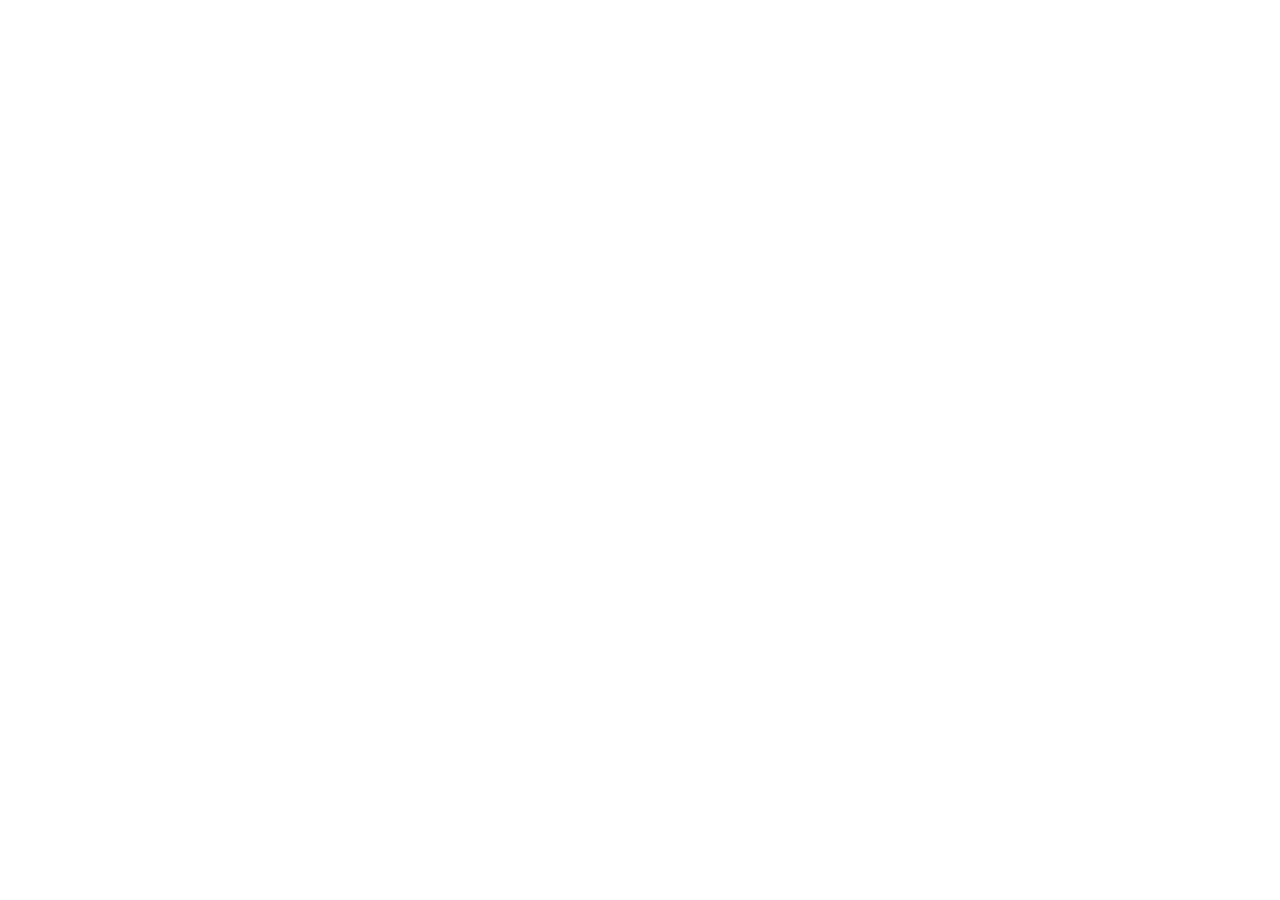
==== index.html @ bafe3ab7 "[FEAT] added all the file, the images and linked each other" ====
<!DOCTYPE html>
<html lang="en">
<head>
    <meta charset="UTF-8">
    <meta name="viewport" content="width=device-width, initial-scale=1.0">
    <link rel="stylesheet" href="./css/style.css">
    <title>Document</title>
</head>
<body>
    
    <script src="./js/script.js"></script>
</body>
</html>
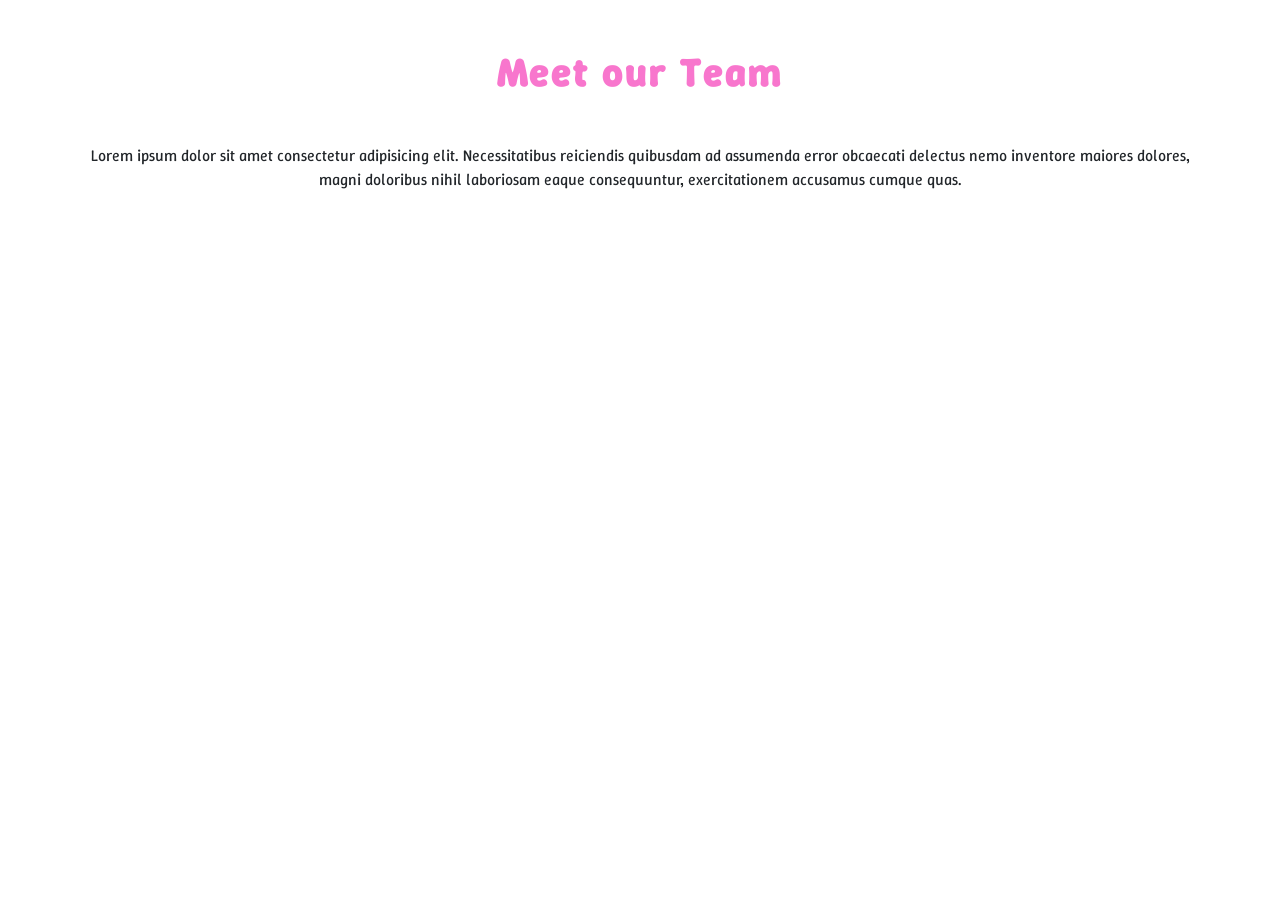
==== commit 2a1063e2: "[UPD] made the title and the description below" ====
--- a/index.html
+++ b/index.html
@@ -3,11 +3,27 @@
 <head>
     <meta charset="UTF-8">
     <meta name="viewport" content="width=device-width, initial-scale=1.0">
+    <link rel="preconnect" href="https://fonts.googleapis.com">
+    <link rel="preconnect" href="https://fonts.gstatic.com" crossorigin>
+    <link href="https://fonts.googleapis.com/css2?family=Winky+Sans:ital,wght@0,300..900;1,300..900&display=swap" rel="stylesheet">
+    <link href="https://cdn.jsdelivr.net/npm/bootstrap@5.3.3/dist/css/bootstrap.min.css" rel="stylesheet" integrity="sha384-QWTKZyjpPEjISv5WaRU9OFeRpok6YctnYmDr5pNlyT2bRjXh0JMhjY6hW+ALEwIH" crossorigin="anonymous">
     <link rel="stylesheet" href="./css/style.css">
     <title>Document</title>
 </head>
+
 <body>
+    <div class="container">
+        <div class="row">
+            <div class="col-12">
+                <h1 class="my-5">Meet our Team</h1>
+                <p class="text-center">Lorem ipsum dolor sit amet consectetur adipisicing elit. Necessitatibus reiciendis quibusdam ad assumenda error obcaecati delectus nemo inventore maiores dolores, magni doloribus nihil laboriosam eaque consequuntur, exercitationem accusamus cumque quas.</p>
+            </div>
+        </div>
+    </div>
+
+    
     
     <script src="./js/script.js"></script>
 </body>
+
 </html>
--- a/css/style.css
+++ b/css/style.css
@@ -0,0 +1,16 @@
+*{
+    padding: 0;
+    margin: 0;
+    box-sizing: border-box;
+}
+
+body{
+    font-family: "Winky Sans", sans-serif;
+}
+
+h1{
+    color: rgb(248, 118, 205);
+    text-align: center;
+    font-weight: 800;
+    letter-spacing: 2px;
+}
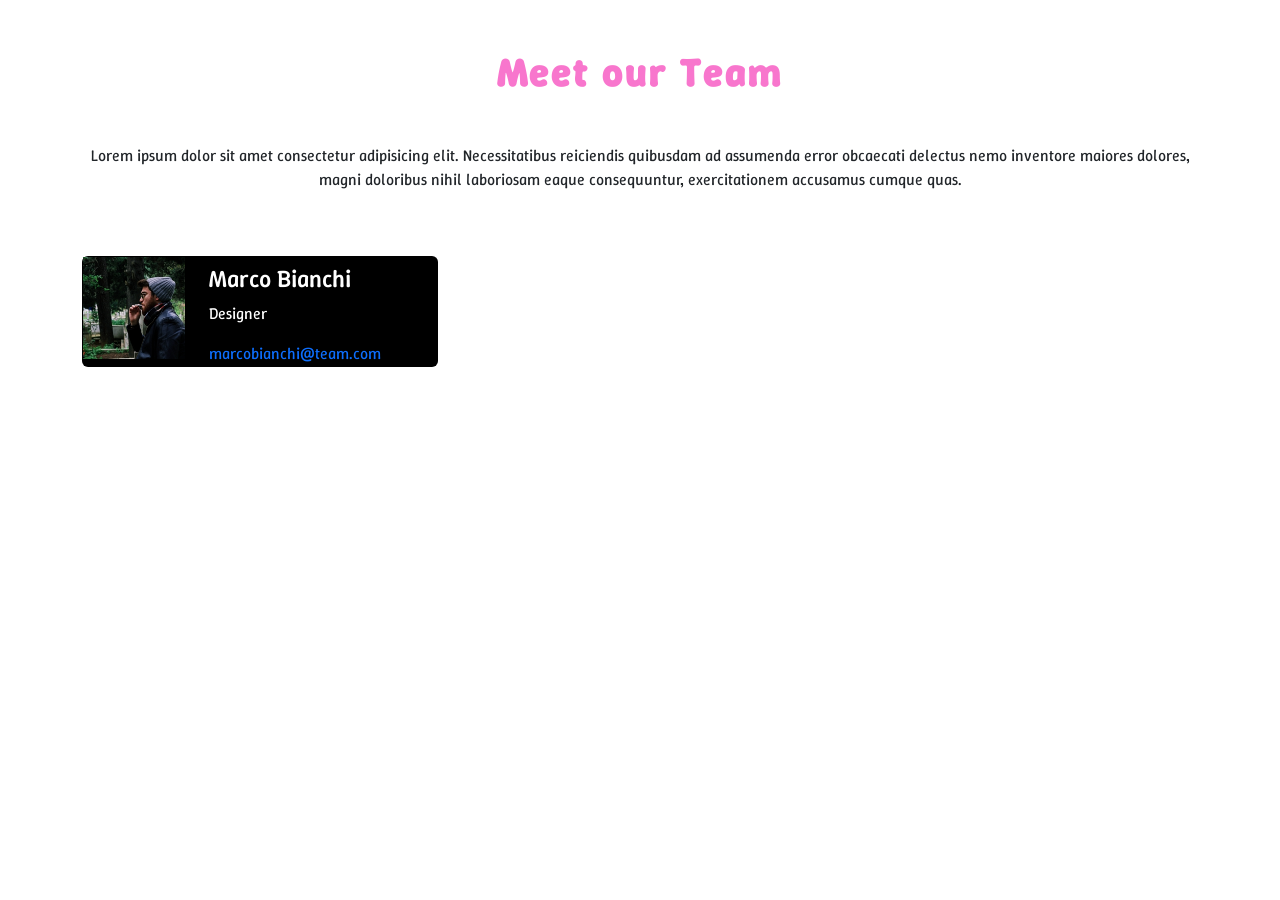
==== commit 22d72ed2: "[UPD] made the first static card" ====
--- a/index.html
+++ b/index.html
@@ -21,7 +21,24 @@
         </div>
     </div>
 
-    
+    <div class="container my-5">
+        <div class="row">
+            <div class="col-4">
+                <div class="card">
+                   <div class="row">
+                    <div class="col-4">
+                        <img src="./img/male1.png" alt="" class="img-fluid">
+                    </div>
+                    <div class="col-8 mt-2">
+                        <h4>Marco Bianchi</h4>
+                        <p>Designer</p>
+                        <a href="#" class="text-decoration-none">marcobianchi@team.com</a>
+                    </div>
+                   </div> 
+                </div>
+            </div>
+        </div>
+    </div>
     
     <script src="./js/script.js"></script>
 </body>
--- a/css/style.css
+++ b/css/style.css
@@ -13,4 +13,9 @@
     text-align: center;
     font-weight: 800;
     letter-spacing: 2px;
+}
+
+.card{
+    background-color: black;
+    color: white;
 }
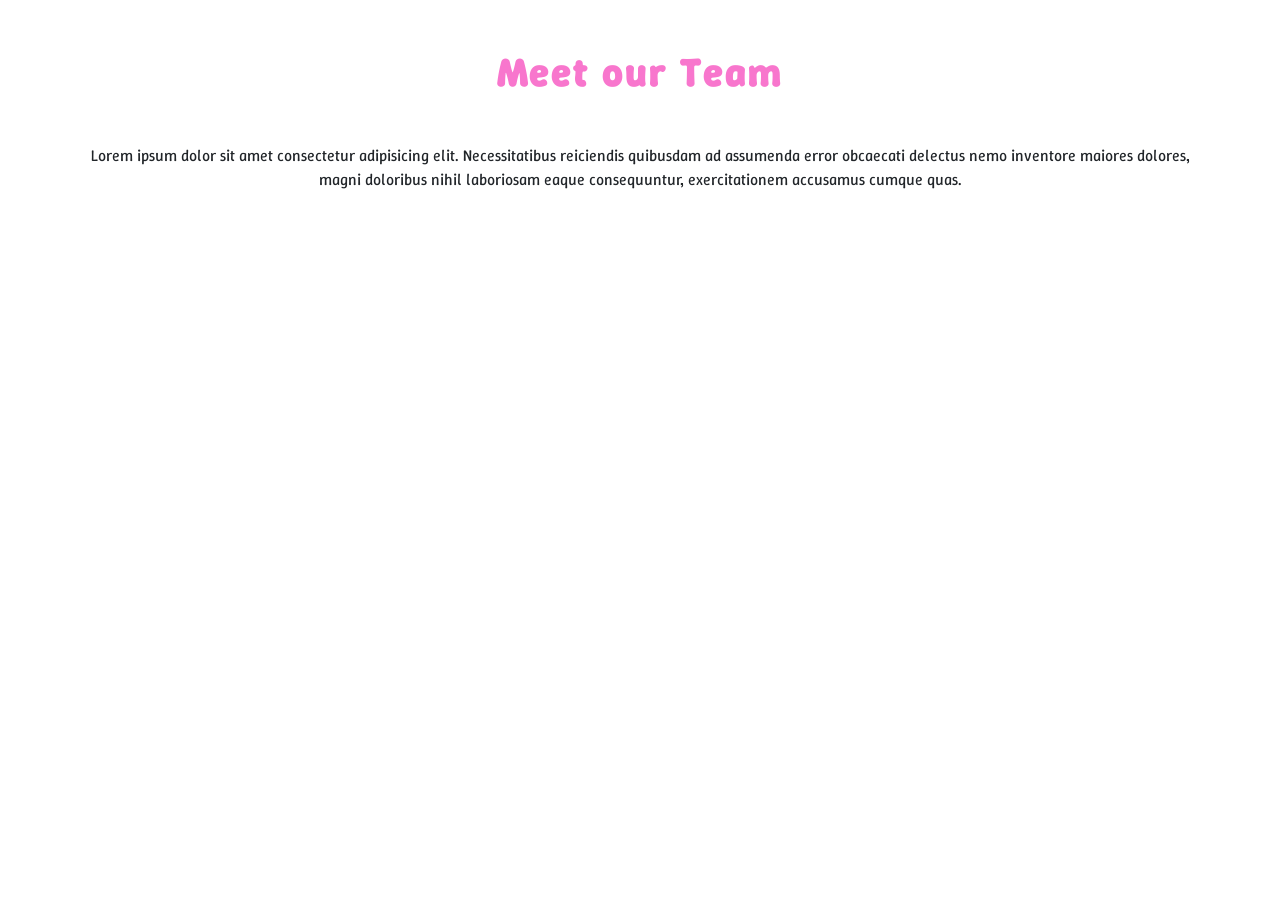
==== commit 3f4fcc94: "[UPD] create the for cycle for the scan of the object array" ====
--- a/index.html
+++ b/index.html
@@ -22,21 +22,21 @@
     </div>
 
     <div class="container my-5">
-        <div class="row">
-            <div class="col-4">
+        <div class="row" id="cardContainer">
+            <!-- <div class="col-4">
                 <div class="card">
                    <div class="row">
                     <div class="col-4">
                         <img src="./img/male1.png" alt="" class="img-fluid">
                     </div>
-                    <div class="col-8 mt-2">
+                    <div class="col-8">
                         <h4>Marco Bianchi</h4>
                         <p>Designer</p>
                         <a href="#" class="text-decoration-none">marcobianchi@team.com</a>
                     </div>
                    </div> 
                 </div>
-            </div>
+            </div> -->
         </div>
     </div>
     
--- a/css/style.css
+++ b/css/style.css
@@ -1,8 +1,4 @@
-*{
-    padding: 0;
-    margin: 0;
-    box-sizing: border-box;
-}
+
 
 body{
     font-family: "Winky Sans", sans-serif;
@@ -18,4 +14,13 @@
 .card{
     background-color: black;
     color: white;
-}+}
+
+h4, p{
+    margin: 0;
+}
+
+.card{
+    border-radius: 0;
+}
+
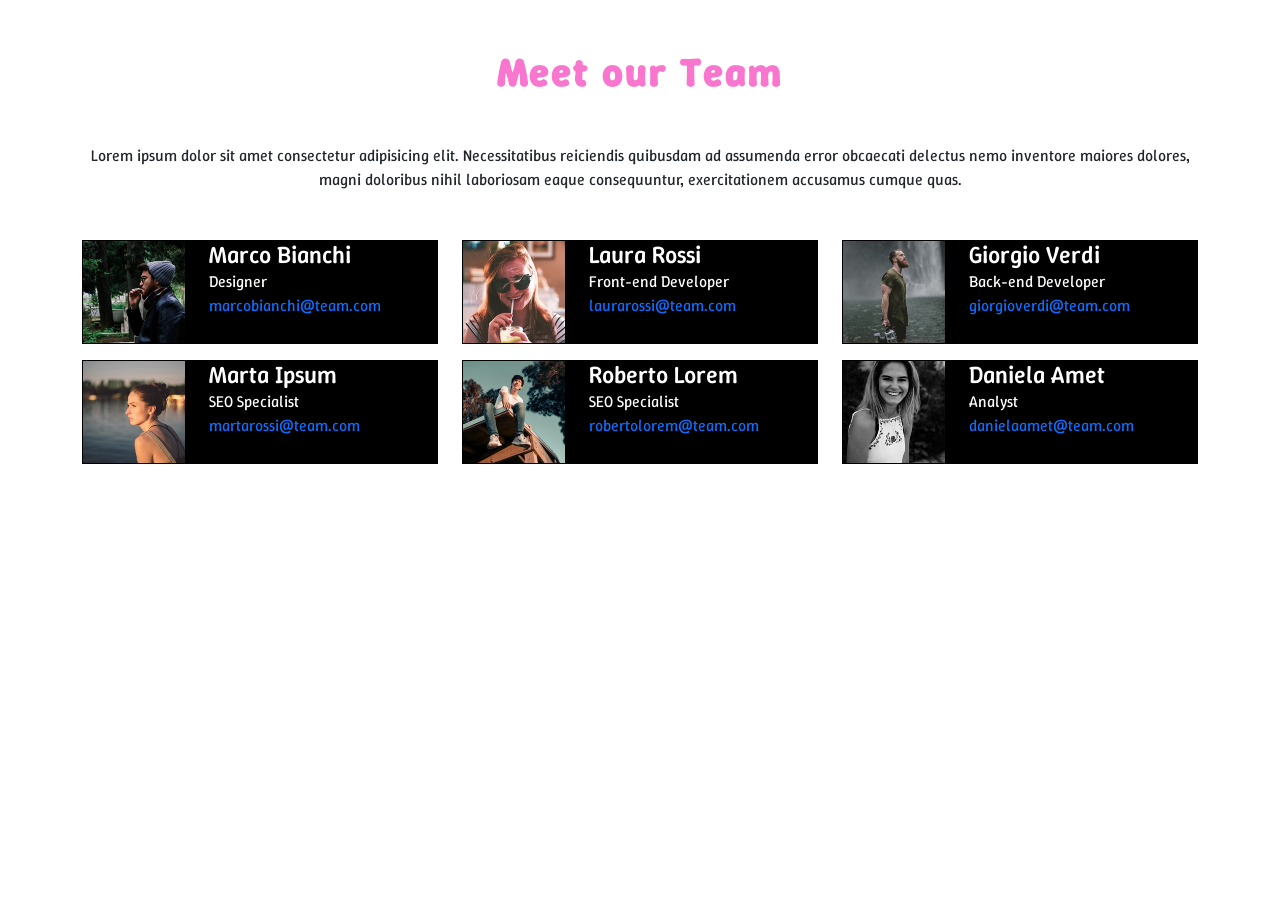
==== commit 75a80695: "[UPD] updated the index.html" ====
--- a/index.html
+++ b/index.html
@@ -23,20 +23,6 @@
 
     <div class="container my-5">
         <div class="row" id="cardContainer">
-            <!-- <div class="col-4">
-                <div class="card">
-                   <div class="row">
-                    <div class="col-4">
-                        <img src="./img/male1.png" alt="" class="img-fluid">
-                    </div>
-                    <div class="col-8">
-                        <h4>Marco Bianchi</h4>
-                        <p>Designer</p>
-                        <a href="#" class="text-decoration-none">marcobianchi@team.com</a>
-                    </div>
-                   </div> 
-                </div>
-            </div> -->
         </div>
     </div>
     
